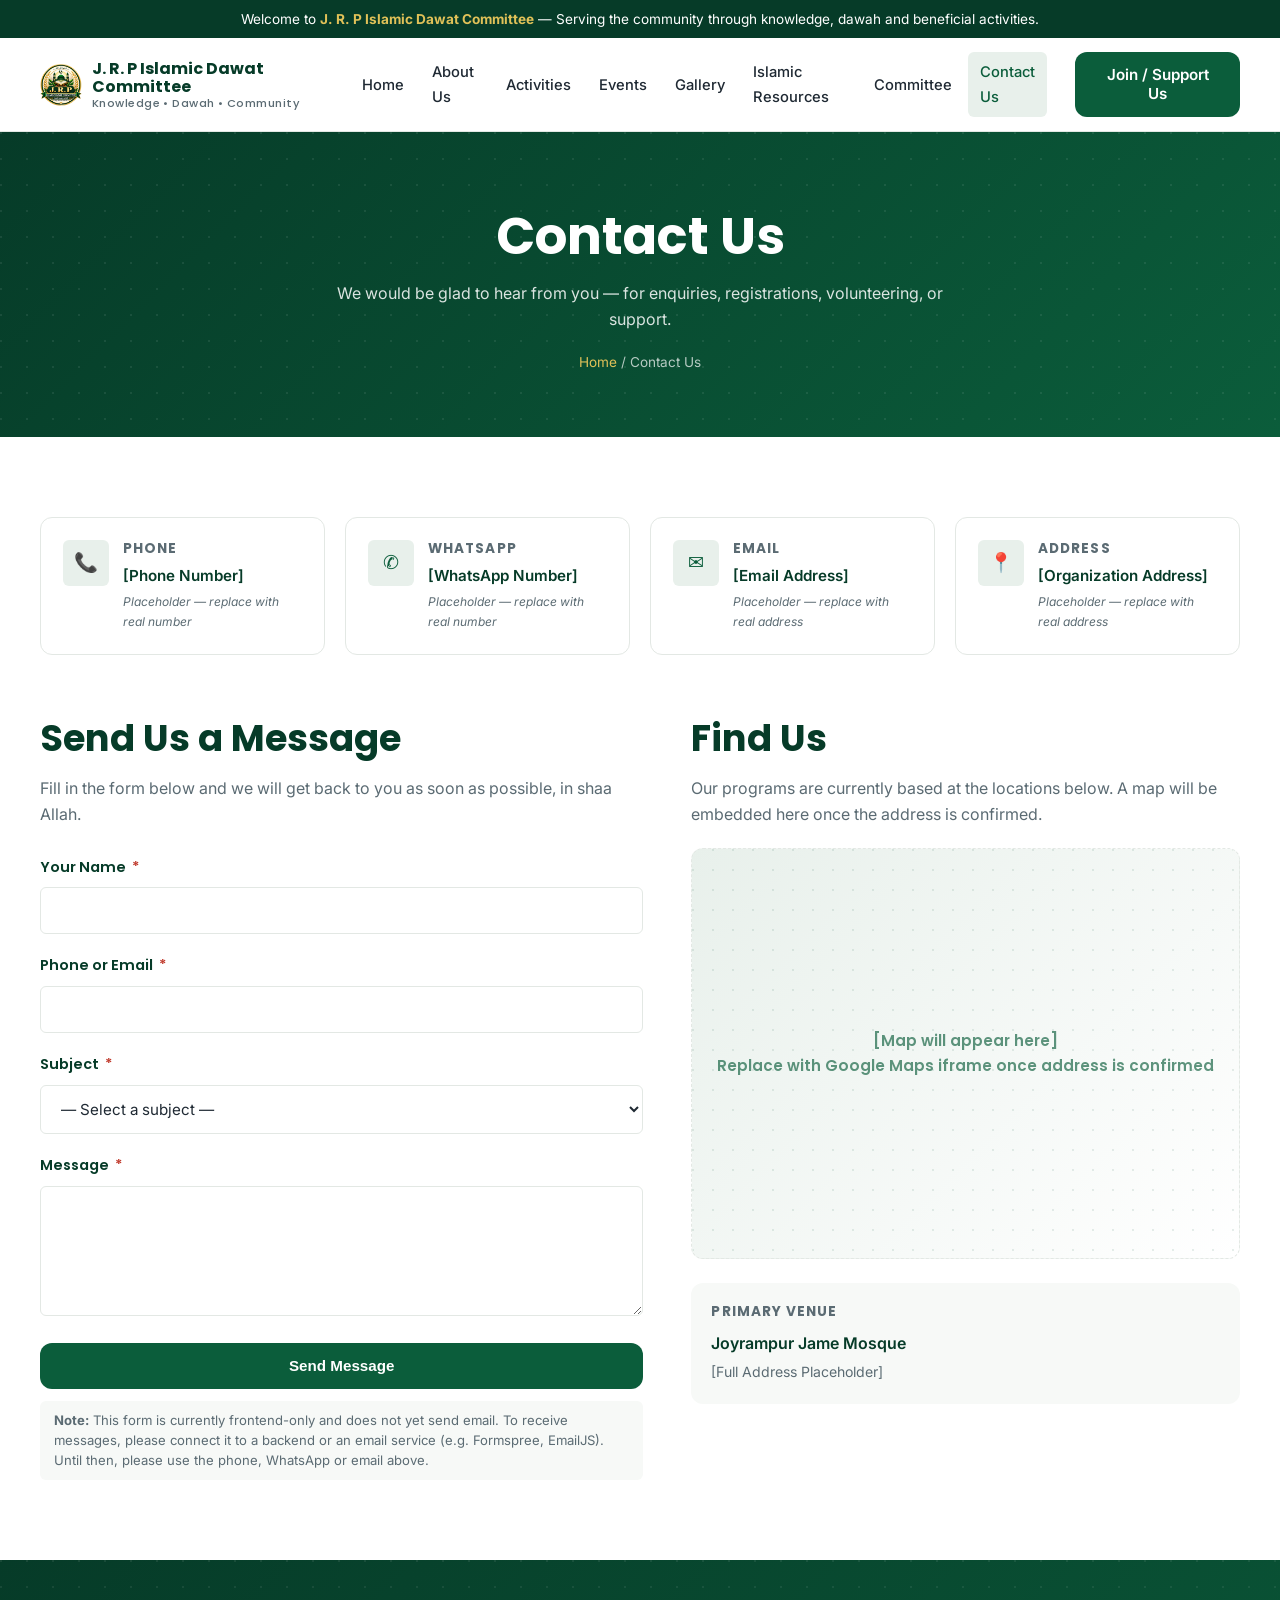
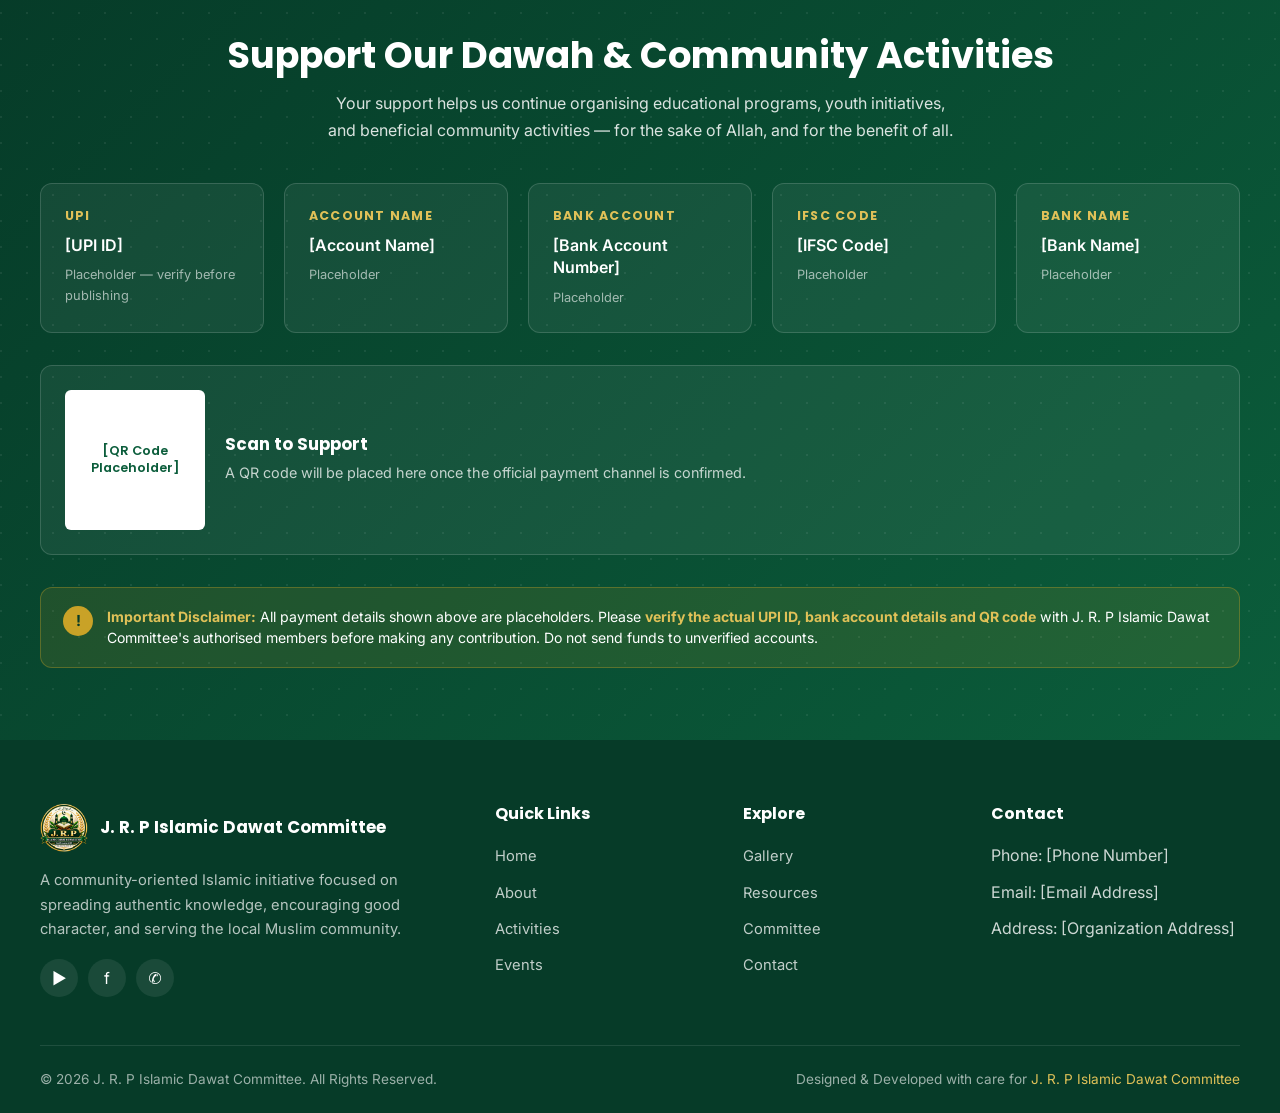
==== contact.html @ 0f2a5c8e "Initial website commit" ====
<!DOCTYPE html>
<html lang="en">
<head>
<meta charset="UTF-8" />
<meta name="viewport" content="width=device-width, initial-scale=1.0" />
<title>Contact Us | J. R. P Islamic Dawat Committee</title>
<meta name="description" content="Get in touch with J. R. P Islamic Dawat Committee — reach out for enquiries, event registration, volunteering, or to support our dawah and community activities." />
<meta name="keywords" content="contact J. R. P Islamic Dawat Committee, dawah enquiry, volunteer, support, donate" />
<meta property="og:title" content="Contact Us — J. R. P Islamic Dawat Committee" />
<meta property="og:description" content="Reach out, volunteer, or support our activities." />
<meta property="og:type" content="website" />
<link rel="icon" href="images/favicon.ico" />
<link rel="preconnect" href="https://fonts.googleapis.com" />
<link rel="preconnect" href="https://fonts.gstatic.com" crossorigin />
<link href="https://fonts.googleapis.com/css2?family=Inter:wght@400;500;600;700&family=Poppins:wght@500;600;700&family=Noto+Sans+Bengali:wght@400;500;600;700&display=swap" rel="stylesheet" />
<link rel="stylesheet" href="css/style.css" />
<link rel="stylesheet" href="css/responsive.css" />
<style>
  /* ---------- Contact Info Cards ---------- */
  .contact-info-grid {
    display: grid;
    grid-template-columns: repeat(auto-fit, minmax(220px, 1fr));
    gap: 20px;
    margin-bottom: 60px;
  }
  .contact-info {
    display: flex;
    gap: 14px;
    padding: 22px;
    background: var(--white);
    border: 1px solid var(--border);
    border-radius: var(--radius);
    transition: all var(--transition);
  }
  .contact-info:hover { border-color: var(--gold); box-shadow: var(--shadow); }
  .contact-info__icon {
    width: 46px; height: 46px; flex-shrink: 0;
    background: var(--light-green);
    color: var(--primary-green);
    border-radius: var(--radius-sm);
    display: flex; align-items: center; justify-content: center;
    font-size: 1.2rem;
  }
  .contact-info h4 {
    font-size: 0.85rem;
    text-transform: uppercase;
    letter-spacing: 0.08em;
    color: var(--text-muted);
    margin-bottom: 6px;
    font-family: 'Poppins', sans-serif;
  }
  .contact-info p {
    font-size: 0.95rem;
    color: var(--dark-green);
    font-weight: 600;
    word-break: break-word;
  }
  .contact-info small {
    font-size: 0.75rem;
    color: var(--text-muted);
    font-weight: 400;
    display: block;
    margin-top: 4px;
    font-style: italic;
  }

  /* ---------- Two Column Layout ---------- */
  .contact-layout {
    display: grid;
    grid-template-columns: 1.1fr 1fr;
    gap: 48px;
    align-items: flex-start;
  }
  @media (max-width: 880px) {
    .contact-layout { grid-template-columns: 1fr; gap: 32px; }
  }

  /* ---------- Form ---------- */
  .form-group { margin-bottom: 20px; }
  .form-group label {
    display: block;
    font-family: 'Poppins', sans-serif;
    font-weight: 600;
    font-size: 0.9rem;
    color: var(--dark-green);
    margin-bottom: 8px;
  }
  .form-group label .required { color: #c0392b; margin-left: 3px; }
  .form-group input,
  .form-group textarea,
  .form-group select {
    width: 100%;
    padding: 13px 16px;
    font-family: inherit;
    font-size: 0.95rem;
    color: var(--text-dark);
    background: var(--white);
    border: 1.5px solid var(--border);
    border-radius: var(--radius-sm);
    transition: all var(--transition);
    outline: none;
  }
  .form-group input:focus,
  .form-group textarea:focus,
  .form-group select:focus {
    border-color: var(--primary-green);
    box-shadow: 0 0 0 4px rgba(11, 93, 59, 0.08);
  }
  .form-group textarea { resize: vertical; min-height: 130px; }
  .form-group.has-error input,
  .form-group.has-error textarea,
  .form-group.has-error select { border-color: #c0392b; }
  .form-error {
    display: none;
    font-size: 0.82rem;
    color: #c0392b;
    margin-top: 6px;
  }
  .form-group.has-error .form-error { display: block; }

  .form-status {
    display: none;
    padding: 14px 18px;
    border-radius: var(--radius-sm);
    font-size: 0.92rem;
    margin-bottom: 20px;
    line-height: 1.5;
  }
  .form-status.is-success {
    display: block;
    background: rgba(11, 93, 59, 0.08);
    border: 1px solid rgba(11, 93, 59, 0.25);
    color: var(--primary-green);
  }
  .form-status.is-error {
    display: block;
    background: rgba(192, 57, 43, 0.08);
    border: 1px solid rgba(192, 57, 43, 0.25);
    color: #c0392b;
  }
  .form-note {
    font-size: 0.82rem;
    color: var(--text-muted);
    margin-top: 12px;
    padding: 10px 14px;
    background: var(--light-bg);
    border-radius: var(--radius-sm);
    line-height: 1.5;
  }

  /* ---------- Map Placeholder ---------- */
  .map-placeholder {
    aspect-ratio: 4/3;
    background: linear-gradient(135deg, var(--light-green), #fff);
    border: 1px dashed var(--border);
    border-radius: var(--radius);
    display: flex;
    align-items: center;
    justify-content: center;
    text-align: center;
    color: var(--primary-green);
    font-family: 'Poppins', sans-serif;
    font-weight: 600;
    padding: 24px;
    position: relative;
  }
  .map-placeholder::before {
    content: "";
    position: absolute; inset: 0;
    background-image: radial-gradient(circle at 1px 1px, rgba(11,93,59,0.1) 1px, transparent 0);
    background-size: 20px 20px;
    border-radius: var(--radius);
    pointer-events: none;
  }
  .map-placeholder span { position: relative; opacity: 0.65; font-size: 0.95rem; }

  /* ---------- Support / Donate Section ---------- */
  .support-section {
    background: linear-gradient(135deg, var(--dark-green), var(--primary-green));
    color: var(--white);
    padding: 72px 0;
    position: relative;
    overflow: hidden;
  }
  .support-section::before {
    content: "";
    position: absolute; inset: 0;
    background-image: radial-gradient(circle at 1px 1px, rgba(255,255,255,0.07) 1px, transparent 0);
    background-size: 26px 26px;
  }
  .support-section > .container { position: relative; }
  .support-section h2 { color: var(--white); }
  .support-section > .container > p { color: rgba(255,255,255,0.85); max-width: 640px; margin: 12px auto 40px; text-align: center; }

  .donate-grid {
    display: grid;
    grid-template-columns: repeat(auto-fit, minmax(220px, 1fr));
    gap: 20px;
    margin-bottom: 32px;
  }
  .donate-card {
    background: rgba(255, 255, 255, 0.06);
    border: 1px solid rgba(255, 255, 255, 0.15);
    border-radius: var(--radius);
    padding: 24px;
    transition: all var(--transition);
  }
  .donate-card:hover { background: rgba(255, 255, 255, 0.1); border-color: var(--gold); }
  .donate-card h4 {
    color: var(--gold-light);
    font-size: 0.78rem;
    text-transform: uppercase;
    letter-spacing: 0.1em;
    margin-bottom: 10px;
    font-family: 'Poppins', sans-serif;
  }
  .donate-card p {
    color: var(--white);
    font-size: 1rem;
    font-weight: 600;
    margin: 0;
    word-break: break-word;
    line-height: 1.4;
  }
  .donate-card small {
    display: block;
    margin-top: 8px;
    color: rgba(255,255,255,0.6);
    font-size: 0.8rem;
    font-weight: 400;
  }

  .donate-qr {
    background: rgba(255,255,255,0.06);
    border: 1px solid rgba(255,255,255,0.15);
    border-radius: var(--radius);
    padding: 24px;
    display: flex;
    align-items: center;
    gap: 20px;
    flex-wrap: wrap;
  }
  .donate-qr__img {
    width: 140px; height: 140px;
    background: var(--white);
    border-radius: var(--radius-sm);
    display: flex;
    align-items: center;
    justify-content: center;
    color: var(--primary-green);
    font-family: 'Poppins', sans-serif;
    font-weight: 600;
    font-size: 0.8rem;
    flex-shrink: 0;
    padding: 8px;
    text-align: center;
    line-height: 1.3;
  }
  .donate-qr__text { flex: 1; min-width: 200px; }
  .donate-qr__text h4 { color: var(--white); font-size: 1.05rem; margin-bottom: 6px; }
  .donate-qr__text p { color: rgba(255,255,255,0.75); font-size: 0.9rem; margin: 0; }

  .donate-disclaimer {
    margin-top: 32px;
    padding: 18px 22px;
    background: rgba(201, 162, 39, 0.12);
    border: 1px solid rgba(201, 162, 39, 0.35);
    border-radius: var(--radius);
    display: flex;
    gap: 14px;
    align-items: flex-start;
  }
  .donate-disclaimer__icon {
    flex-shrink: 0;
    width: 30px; height: 30px;
    background: var(--gold);
    color: var(--dark-green);
    border-radius: 50%;
    display: flex; align-items: center; justify-content: center;
    font-weight: 700;
    font-size: 0.95rem;
  }
  .donate-disclaimer p {
    color: var(--white);
    font-size: 0.88rem;
    margin: 0;
    line-height: 1.55;
  }
  .donate-disclaimer strong { color: var(--gold-light); }
</style>
</head>
<body>

<!-- Announcement Bar -->
<div class="announcement" role="region" aria-label="Announcement">
  Welcome to <strong>J. R. P Islamic Dawat Committee</strong> — Serving the community through knowledge, dawah and beneficial activities.
</div>

<!-- Navbar -->
<header class="navbar">
  <div class="container navbar__inner">
    <a href="index.html" class="navbar__brand" aria-label="Home">
      <img src="images/logo.png" alt="J. R. P Islamic Dawat Committee logo" />
      <span>
        J. R. P Islamic Dawat Committee
        <small>Knowledge • Dawah • Community</small>
      </span>
    </a>
    <nav class="navbar__nav" id="primaryNav" aria-label="Primary">
      <a href="index.html">Home</a>
      <a href="about.html">About Us</a>
      <a href="activities.html">Activities</a>
      <a href="events.html">Events</a>
      <a href="gallery.html">Gallery</a>
      <a href="resources.html">Islamic Resources</a>
      <a href="committee.html">Committee</a>
      <a href="contact.html">Contact Us</a>
    </nav>
    <a href="contact.html" class="btn btn--primary navbar__cta">Join / Support Us</a>
    <button class="navbar__toggle" aria-label="Toggle navigation" aria-controls="primaryNav" aria-expanded="false">
      <span></span><span></span><span></span>
    </button>
  </div>
</header>

<main>

  <!-- Page Header -->
  <section class="page-header">
    <div class="container">
      <h1>Contact Us</h1>
      <p>We would be glad to hear from you — for enquiries, registrations, volunteering, or support.</p>
      <div class="breadcrumb"><a href="index.html">Home</a> / Contact Us</div>
    </div>
  </section>

  <!-- Contact Info + Form -->
  <section class="section">
    <div class="container">

      <!-- Info Cards -->
      <div class="contact-info-grid reveal">
        <div class="contact-info">
          <div class="contact-info__icon" aria-hidden="true">📞</div>
          <div>
            <h4>Phone</h4>
            <p>[Phone Number]</p>
            <small>Placeholder — replace with real number</small>
          </div>
        </div>
        <div class="contact-info">
          <div class="contact-info__icon" aria-hidden="true">✆</div>
          <div>
            <h4>WhatsApp</h4>
            <p>[WhatsApp Number]</p>
            <small>Placeholder — replace with real number</small>
          </div>
        </div>
        <div class="contact-info">
          <div class="contact-info__icon" aria-hidden="true">✉</div>
          <div>
            <h4>Email</h4>
            <p>[Email Address]</p>
            <small>Placeholder — replace with real address</small>
          </div>
        </div>
        <div class="contact-info">
          <div class="contact-info__icon" aria-hidden="true">📍</div>
          <div>
            <h4>Address</h4>
            <p>[Organization Address]</p>
            <small>Placeholder — replace with real address</small>
          </div>
        </div>
      </div>

      <!-- Layout: Form + Map -->
      <div class="contact-layout">

        <!-- Contact Form -->
        <div class="reveal">
          <h2 style="margin-bottom:14px;">Send Us a Message</h2>
          <p style="margin-bottom:28px;">Fill in the form below and we will get back to you as soon as possible, in shaa Allah.</p>

          <!-- Form Status Area -->
          <div class="form-status" id="formStatus" role="status" aria-live="polite"></div>

          <form id="contactForm" novalidate>
            <div class="form-group">
              <label for="name">Your Name <span class="required">*</span></label>
              <input type="text" id="name" name="name" autocomplete="name" required />
              <span class="form-error" id="err-name">Please enter your name (at least 2 characters).</span>
            </div>

            <div class="form-group">
              <label for="contactDetail">Phone or Email <span class="required">*</span></label>
              <input type="text" id="contactDetail" name="contactDetail" autocomplete="email" required />
              <span class="form-error" id="err-contactDetail">Please enter a valid phone number or email address.</span>
            </div>

            <div class="form-group">
              <label for="subject">Subject <span class="required">*</span></label>
              <select id="subject" name="subject" required>
                <option value="">— Select a subject —</option>
                <option value="general">General Enquiry</option>
                <option value="event">Event Registration</option>
                <option value="volunteer">Volunteer with Us</option>
                <option value="support">Support / Donate</option>
                <option value="feedback">Feedback or Suggestion</option>
                <option value="other">Other</option>
              </select>
              <span class="form-error" id="err-subject">Please choose a subject.</span>
            </div>

            <div class="form-group">
              <label for="message">Message <span class="required">*</span></label>
              <textarea id="message" name="message" required></textarea>
              <span class="form-error" id="err-message">Please enter a message (at least 10 characters).</span>
            </div>

            <button type="submit" class="btn btn--primary" style="width:100%;justify-content:center;">
              Send Message
            </button>

            <p class="form-note" role="note">
              <strong>Note:</strong> This form is currently frontend-only and does not yet send email.
              To receive messages, please connect it to a backend or an email service (e.g. Formspree, EmailJS).
              Until then, please use the phone, WhatsApp or email above.
            </p>
          </form>
        </div>

        <!-- Map / Location -->
        <div class="reveal">
          <h2 style="margin-bottom:14px;">Find Us</h2>
          <p style="margin-bottom:20px;">Our programs are currently based at the locations below. A map will be embedded here once the address is confirmed.</p>
          <div class="map-placeholder" role="img" aria-label="Map placeholder">
            <span>[Map will appear here]<br />Replace with Google Maps iframe once address is confirmed</span>
          </div>

          <div style="margin-top:24px;padding:20px;background:var(--light-bg);border-radius:var(--radius);">
            <h4 style="font-size:0.85rem;text-transform:uppercase;letter-spacing:.08em;color:var(--text-muted);margin-bottom:10px;font-family:'Poppins',sans-serif;">Primary Venue</h4>
            <p style="color:var(--dark-green);font-weight:600;margin-bottom:4px;">Joyrampur Jame Mosque</p>
            <p style="font-size:.88rem;">[Full Address Placeholder]</p>
          </div>
        </div>

      </div>
    </div>
  </section>

  <!-- Support / Donate Section -->
  <section class="support-section" id="support">
    <div class="container">
      <h2 class="text-center">Support Our Dawah &amp; Community Activities</h2>
      <p class="text-center">Your support helps us continue organising educational programs, youth initiatives, and beneficial community activities — for the sake of Allah, and for the benefit of all.</p>

      <div class="donate-grid">
        <div class="donate-card">
          <h4>UPI</h4>
          <p>[UPI ID]</p>
          <small>Placeholder — verify before publishing</small>
        </div>
        <div class="donate-card">
          <h4>Account Name</h4>
          <p>[Account Name]</p>
          <small>Placeholder</small>
        </div>
        <div class="donate-card">
          <h4>Bank Account</h4>
          <p>[Bank Account Number]</p>
          <small>Placeholder</small>
        </div>
        <div class="donate-card">
          <h4>IFSC Code</h4>
          <p>[IFSC Code]</p>
          <small>Placeholder</small>
        </div>
        <div class="donate-card">
          <h4>Bank Name</h4>
          <p>[Bank Name]</p>
          <small>Placeholder</small>
        </div>
      </div>

      <div class="donate-qr">
        <div class="donate-qr__img" role="img" aria-label="QR code placeholder">
          [QR Code<br />Placeholder]
        </div>
        <div class="donate-qr__text">
          <h4>Scan to Support</h4>
          <p>A QR code will be placed here once the official payment channel is confirmed.</p>
        </div>
      </div>

      <div class="donate-disclaimer" role="note">
        <div class="donate-disclaimer__icon" aria-hidden="true">!</div>
        <p>
          <strong>Important Disclaimer:</strong> All payment details shown above are placeholders.
          Please <strong>verify the actual UPI ID, bank account details and QR code</strong> with
          J. R. P Islamic Dawat Committee's authorised members before making any contribution.
          Do not send funds to unverified accounts.
        </p>
      </div>
    </div>
  </section>

</main>

<!-- Footer -->
<footer class="footer">
  <div class="container">
    <div class="footer__grid">
      <div>
        <div class="footer__brand">
          <img src="images/logo.png" alt="J. R. P Islamic Dawat Committee logo" />
          <strong>J. R. P Islamic Dawat Committee</strong>
        </div>
        <p>A community-oriented Islamic initiative focused on spreading authentic knowledge, encouraging good character, and serving the local Muslim community.</p>
        <div class="footer__social">
          <a href="[YouTube URL]" aria-label="YouTube" target="_blank" rel="noopener">▶</a>
          <a href="[Facebook URL]" aria-label="Facebook" target="_blank" rel="noopener">f</a>
          <a href="[WhatsApp URL]" aria-label="WhatsApp" target="_blank" rel="noopener">✆</a>
        </div>
      </div>
      <div>
        <h4>Quick Links</h4>
        <ul>
          <li><a href="index.html">Home</a></li>
          <li><a href="about.html">About</a></li>
          <li><a href="activities.html">Activities</a></li>
          <li><a href="events.html">Events</a></li>
        </ul>
      </div>
      <div>
        <h4>Explore</h4>
        <ul>
          <li><a href="gallery.html">Gallery</a></li>
          <li><a href="resources.html">Resources</a></li>
          <li><a href="committee.html">Committee</a></li>
          <li><a href="contact.html">Contact</a></li>
        </ul>
      </div>
      <div>
        <h4>Contact</h4>
        <ul>
          <li>Phone: [Phone Number]</li>
          <li>Email: [Email Address]</li>
          <li>Address: [Organization Address]</li>
        </ul>
      </div>
    </div>
    <div class="footer__bottom">
      <span>© <span data-year>2026</span> J. R. P Islamic Dawat Committee. All Rights Reserved.</span>
      <span>Designed &amp; Developed with care for <em>J. R. P Islamic Dawat Committee</em></span>
    </div>
  </div>
</footer>

<script src="js/data.js"></script>
<script src="js/main.js"></script>
<script>
/* =========================================================
   Contact Form — client-side validation & feedback
   NOTE: This form does NOT send email. It validates, shows
   a success message, and resets. Connect to a backend or
   service (Formspree / EmailJS / own API) to enable sending.
   ========================================================= */
(function () {
    'use strict';

    const form = document.getElementById('contactForm');
    const statusBox = document.getElementById('formStatus');
    if (!form) return;

    /* ---------- Field validators ---------- */
    const validators = {
        name: (v) => v.trim().length >= 2,
        contactDetail: (v) => {
            const s = v.trim();
            const isEmail = /^[^\s@]+@[^\s@]+\.[^\s@]+$/.test(s);
            const isPhone = /^[+]?[\d\s().-]{7,20}$/.test(s);
            return isEmail || isPhone;
        },
        subject: (v) => v.trim() !== '',
        message: (v) => v.trim().length >= 10
    };

    /* ---------- Show/hide field error ---------- */
    function setFieldError(fieldName, hasError) {
        const group = form.querySelector(`#${fieldName}`).closest('.form-group');
        group.classList.toggle('has-error', hasError);
    }

    /* ---------- Validate single field ---------- */
    function validateField(name) {
        const el = form.querySelector(`#${name}`);
        if (!el || !validators[name]) return true;
        const ok = validators[name](el.value);
        setFieldError(name, !ok);
        return ok;
    }

    /* ---------- Validate all fields ---------- */
    function validateAll() {
        return Object.keys(validators).map(validateField).every(Boolean);
    }

    /* ---------- Show status ---------- */
    function showStatus(type, message) {
        statusBox.className = 'form-status is-' + type;
        statusBox.textContent = message;
        statusBox.scrollIntoView({ behavior: 'smooth', block: 'center' });
    }
    function hideStatus() {
        statusBox.className = 'form-status';
        statusBox.textContent = '';
    }

    /* ---------- Live validation on blur ---------- */
    Object.keys(validators).forEach(name => {
        const el = form.querySelector(`#${name}`);
        if (!el) return;
        el.addEventListener('blur', () => validateField(name));
        el.addEventListener('input', () => {
            // Once a field is marked invalid, clear error as soon as it becomes valid
            if (el.closest('.form-group').classList.contains('has-error')) {
                validateField(name);
            }
        });
    });

    /* ---------- Submit ---------- */
    form.addEventListener('submit', (e) => {
        e.preventDefault();
        hideStatus();

        if (!validateAll()) {
            showStatus('error', 'Please correct the highlighted fields and try again.');
            // Focus first invalid field for accessibility
            const firstInvalid = form.querySelector('.form-group.has-error input, .form-group.has-error select, .form-group.has-error textarea');
            if (firstInvalid) firstInvalid.focus();
            return;
        }

        // Gather data (no transmission yet)
        const data = {
            name: form.querySelector('#name').value.trim(),
            contact: form.querySelector('#contactDetail').value.trim(),
            subject: form.querySelector('#subject').value,
            message: form.querySelector('#message').value.trim(),
            submittedAt: new Date().toISOString()
        };

        // TODO: Replace this block with an actual fetch() call to a backend
        // or a service like Formspree / EmailJS when configured.
        console.log('[JRP Contact] Form validated successfully — not transmitted:', data);

        showStatus(
            'success',
            'JazakAllahu Khairan, ' + data.name + '! Your message has been recorded locally. ' +
            'This form is not yet connected to an email service, so please also reach us ' +
            'directly at the phone or WhatsApp numbers listed above to ensure your message is received.'
        );

        form.reset();
    });
})();
</script>
</body>
</html>
---- css/style.css ----
/* =========================================================
   J. R. P Islamic Dawat Committee — Global Styles
   ========================================================= */

:root {
    --primary-green: #0b5d3b;
    --dark-green: #063b28;
    --light-green: #e8f0eb;
    --gold: #c9a227;
    --gold-light: #e0c158;
    --white: #ffffff;
    --light-bg: #f7f9f7;
    --text-dark: #1f2933;
    --text-muted: #5b6b73;
    --border: #e3e8e4;

    --radius-sm: 6px;
    --radius: 12px;
    --radius-lg: 20px;

    --shadow-sm: 0 1px 3px rgba(6, 59, 40, 0.08);
    --shadow: 0 4px 16px rgba(6, 59, 40, 0.08);
    --shadow-lg: 0 12px 32px rgba(6, 59, 40, 0.12);

    --container: 1200px;
    --transition: 0.25s ease;
}

* { box-sizing: border-box; margin: 0; padding: 0; }

html { scroll-behavior: smooth; }

body {
    font-family: 'Inter', 'Noto Sans Bengali', system-ui, sans-serif;
    font-size: 16px;
    line-height: 1.65;
    color: var(--text-dark);
    background: var(--white);
    -webkit-font-smoothing: antialiased;
}

h1, h2, h3, h4 {
    font-family: 'Poppins', 'Noto Sans Bengali', sans-serif;
    color: var(--dark-green);
    line-height: 1.25;
    font-weight: 700;
}
h1 { font-size: clamp(1.9rem, 4vw + 1rem, 3.2rem); }
h2 { font-size: clamp(1.5rem, 2.5vw + 1rem, 2.3rem); }
h3 { font-size: clamp(1.15rem, 1.2vw + 1rem, 1.4rem); }

p { color: var(--text-muted); }

a { color: var(--primary-green); text-decoration: none; transition: color var(--transition); }
a:hover { color: var(--gold); }

img { max-width: 100%; display: block; }

/* Utility */
.container { width: min(100% - 2rem, var(--container)); margin-inline: auto; }
.section { padding: 80px 0; }
.section--alt { background: var(--light-bg); }
.text-center { text-align: center; }

.section-header { max-width: 720px; margin: 0 auto 48px; text-align: center; }
.section-header .eyebrow {
    display: inline-block;
    color: var(--gold);
    font-size: 0.85rem;
    font-weight: 600;
    letter-spacing: 0.12em;
    text-transform: uppercase;
    margin-bottom: 12px;
}

/* Buttons */
.btn {
    display: inline-flex;
    align-items: center;
    gap: 8px;
    padding: 12px 24px;
    border-radius: var(--radius);
    font-weight: 600;
    font-size: 0.95rem;
    border: 2px solid transparent;
    cursor: pointer;
    transition: all var(--transition);
    text-align: center;
    line-height: 1.2;
}
.btn--primary { background: var(--primary-green); color: var(--white); }
.btn--primary:hover { background: var(--dark-green); color: var(--white); transform: translateY(-2px); box-shadow: var(--shadow); }
.btn--gold { background: var(--gold); color: var(--dark-green); }
.btn--gold:hover { background: var(--gold-light); color: var(--dark-green); transform: translateY(-2px); }
.btn--outline { background: transparent; border-color: var(--primary-green); color: var(--primary-green); }
.btn--outline:hover { background: var(--primary-green); color: var(--white); }
.btn--ghost-light { background: transparent; border-color: rgba(255,255,255,0.6); color: var(--white); }
.btn--ghost-light:hover { background: var(--white); color: var(--primary-green); }

/* Focus visibility */
:focus-visible { outline: 3px solid var(--gold); outline-offset: 2px; border-radius: 4px; }

/* ---------- Announcement Bar ---------- */
.announcement {
    background: var(--dark-green);
    color: var(--white);
    font-size: 0.85rem;
    padding: 8px 16px;
    text-align: center;
}
.announcement strong { color: var(--gold-light); }

/* ---------- Navbar ---------- */
.navbar {
    position: sticky;
    top: 0;
    z-index: 1000;
    background: rgba(255, 255, 255, 0.96);
    backdrop-filter: blur(8px);
    border-bottom: 1px solid var(--border);
    transition: box-shadow var(--transition);
}
.navbar.is-scrolled { box-shadow: var(--shadow); }
.navbar__inner {
    display: flex;
    align-items: center;
    justify-content: space-between;
    gap: 16px;
    padding: 14px 0;
}
.navbar__brand {
    display: flex;
    align-items: center;
    gap: 10px;
    font-family: 'Poppins', sans-serif;
    font-weight: 700;
    color: var(--dark-green);
    font-size: 1rem;
    line-height: 1.15;
}
.navbar__brand img { width: 42px; height: 42px; object-fit: contain; }
.navbar__brand span { display: flex; flex-direction: column; }
.navbar__brand small { font-weight: 500; font-size: 0.7rem; color: var(--text-muted); letter-spacing: 0.04em; }

.navbar__nav { display: flex; align-items: center; gap: 4px; }
.navbar__nav a {
    color: var(--text-dark);
    font-weight: 500;
    font-size: 0.92rem;
    padding: 8px 12px;
    border-radius: var(--radius-sm);
    transition: all var(--transition);
}
.navbar__nav a:hover, .navbar__nav a.active { color: var(--primary-green); background: var(--light-green); }

.navbar__cta { margin-left: 12px; }

.navbar__toggle {
    display: none;
    background: none;
    border: none;
    width: 44px; height: 44px;
    cursor: pointer;
    border-radius: var(--radius-sm);
    flex-direction: column;
    justify-content: center;
    align-items: center;
    gap: 5px;
}
.navbar__toggle span {
    display: block;
    width: 22px; height: 2px;
    background: var(--dark-green);
    border-radius: 2px;
    transition: all var(--transition);
}

/* ---------- Hero ---------- */
.hero {
    position: relative;
    background: linear-gradient(135deg, var(--dark-green) 0%, var(--primary-green) 100%);
    color: var(--white);
    overflow: hidden;
    padding: 96px 0;
}
.hero::before {
    content: "";
    position: absolute;
    inset: 0;
    background-image:
      radial-gradient(circle at 1px 1px, rgba(255,255,255,0.09) 1px, transparent 0);
    background-size: 28px 28px;
    opacity: 0.6;
    pointer-events: none;
}
.hero::after {
    content: "";
    position: absolute;
    right: -120px; top: -120px;
    width: 420px; height: 420px;
    border: 2px solid rgba(201, 162, 39, 0.25);
    border-radius: 50%;
    pointer-events: none;
}
.hero__inner { position: relative; max-width: 820px; }
.hero__eyebrow {
    display: inline-flex;
    align-items: center;
    gap: 8px;
    background: rgba(255,255,255,0.1);
    border: 1px solid rgba(201, 162, 39, 0.4);
    color: var(--gold-light);
    padding: 6px 14px;
    border-radius: 999px;
    font-size: 0.8rem;
    font-weight: 600;
    letter-spacing: 0.08em;
    text-transform: uppercase;
    margin-bottom: 20px;
}
.hero h1 { color: var(--white); margin-bottom: 20px; }
.hero h1 .accent { color: var(--gold); }
.hero p {
    color: rgba(255,255,255,0.85);
    font-size: 1.1rem;
    max-width: 620px;
    margin-bottom: 32px;
}
.hero__actions { display: flex; flex-wrap: wrap; gap: 12px; }

/* ---------- Cards Grid ---------- */
.grid { display: grid; gap: 24px; }
.grid--2 { grid-template-columns: repeat(2, 1fr); }
.grid--3 { grid-template-columns: repeat(3, 1fr); }
.grid--4 { grid-template-columns: repeat(4, 1fr); }

.card {
    background: var(--white);
    border: 1px solid var(--border);
    border-radius: var(--radius);
    padding: 28px;
    transition: all var(--transition);
}
.card:hover { border-color: var(--gold); box-shadow: var(--shadow); transform: translateY(-4px); }
.card__icon {
    width: 52px; height: 52px;
    display: flex;
    align-items: center;
    justify-content: center;
    background: var(--light-green);
    color: var(--primary-green);
    border-radius: var(--radius-sm);
    margin-bottom: 16px;
}
.card h3 { margin-bottom: 10px; }
.card p { font-size: 0.95rem; }
.card__link {
    display: inline-flex;
    align-items: center;
    gap: 6px;
    margin-top: 16px;
    font-weight: 600;
    font-size: 0.9rem;
    color: var(--primary-green);
}

/* ---------- Event Card ---------- */
.event-card {
    background: var(--white);
    border: 1px solid var(--border);
    border-radius: var(--radius);
    overflow: hidden;
    transition: all var(--transition);
    display: flex;
    flex-direction: column;
}
.event-card:hover { box-shadow: var(--shadow-lg); transform: translateY(-4px); border-color: var(--gold); }
.event-card__img {
    aspect-ratio: 16 / 9;
    background: linear-gradient(135deg, var(--primary-green), var(--dark-green));
    position: relative;
    overflow: hidden;
}
.event-card__img img { width: 100%; height: 100%; object-fit: cover; }
.event-card__date {
    position: absolute;
    top: 14px; left: 14px;
    background: var(--white);
    color: var(--dark-green);
    text-align: center;
    padding: 8px 12px;
    border-radius: var(--radius-sm);
    box-shadow: var(--shadow);
    line-height: 1;
}
.event-card__date strong { display: block; font-size: 1.25rem; font-family: 'Poppins', sans-serif; }
.event-card__date span { font-size: 0.72rem; text-transform: uppercase; color: var(--text-muted); letter-spacing: 0.08em; }
.event-card__body { padding: 22px; flex: 1; display: flex; flex-direction: column; }
.event-card__body h3 { font-size: 1.1rem; margin-bottom: 12px; }
.event-card__meta {
    display: flex;
    flex-direction: column;
    gap: 6px;
    font-size: 0.85rem;
    color: var(--text-muted);
    margin-bottom: 14px;
}
.event-card__meta span { display: flex; align-items: center; gap: 8px; }
.event-card__body p { font-size: 0.92rem; margin-bottom: 18px; flex: 1; }

/* ---------- Gallery Preview ---------- */
.gallery-preview {
    display: grid;
    grid-template-columns: repeat(4, 1fr);
    grid-auto-rows: 160px;
    gap: 12px;
}
.gallery-preview .gp-item { border-radius: var(--radius); overflow: hidden; position: relative; }
.gallery-preview .gp-item:nth-child(1) { grid-column: span 2; grid-row: span 2; }
.gallery-preview .gp-item img { width: 100%; height: 100%; object-fit: cover; transition: transform 0.4s ease; }
.gallery-preview .gp-item:hover img { transform: scale(1.06); }

/* ---------- CTA Banner ---------- */
.cta-banner {
    background: linear-gradient(135deg, var(--dark-green), var(--primary-green));
    color: var(--white);
    border-radius: var(--radius-lg);
    padding: 56px 40px;
    text-align: center;
    position: relative;
    overflow: hidden;
}
.cta-banner::before {
    content: "";
    position: absolute;
    inset: 0;
    background-image: radial-gradient(circle at 1px 1px, rgba(255,255,255,0.08) 1px, transparent 0);
    background-size: 24px 24px;
}
.cta-banner h2 { color: var(--white); position: relative; }
.cta-banner p { color: rgba(255,255,255,0.85); max-width: 620px; margin: 12px auto 28px; position: relative; }
.cta-banner .btn-group { position: relative; display: flex; justify-content: center; gap: 12px; flex-wrap: wrap; }

/* ---------- Footer ---------- */
.footer {
    background: var(--dark-green);
    color: rgba(255,255,255,0.8);
    padding: 64px 0 0;
}
.footer__grid {
    display: grid;
    grid-template-columns: 2fr 1fr 1fr 1.2fr;
    gap: 40px;
    padding-bottom: 48px;
    border-bottom: 1px solid rgba(255,255,255,0.1);
}
.footer h4 {
    color: var(--white);
    font-size: 1rem;
    margin-bottom: 18px;
    font-family: 'Poppins', sans-serif;
}
.footer__brand { display: flex; align-items: center; gap: 12px; margin-bottom: 16px; }
.footer__brand img { width: 48px; height: 48px; object-fit: contain; }
.footer__brand strong { color: var(--white); font-family: 'Poppins', sans-serif; font-size: 1.05rem; }
.footer p { color: rgba(255,255,255,0.7); font-size: 0.92rem; }
.footer ul { list-style: none; }
.footer ul li { margin-bottom: 10px; }
.footer ul a { color: rgba(255,255,255,0.75); font-size: 0.92rem; }
.footer ul a:hover { color: var(--gold); }
.footer__social { display: flex; gap: 10px; margin-top: 18px; }
.footer__social a {
    width: 38px; height: 38px;
    display: flex; align-items: center; justify-content: center;
    background: rgba(255,255,255,0.08);
    border-radius: 50%;
    color: var(--white);
    transition: all var(--transition);
}
.footer__social a:hover { background: var(--gold); color: var(--dark-green); transform: translateY(-2px); }
.footer__bottom {
    padding: 22px 0;
    display: flex;
    justify-content: space-between;
    align-items: center;
    flex-wrap: wrap;
    gap: 10px;
    font-size: 0.85rem;
    color: rgba(255,255,255,0.6);
}
.footer__bottom em { color: var(--gold-light); font-style: normal; }

/* ---------- Page Header ---------- */
.page-header {
    background: linear-gradient(135deg, var(--dark-green), var(--primary-green));
    color: var(--white);
    padding: 72px 0 64px;
    text-align: center;
    position: relative;
    overflow: hidden;
}
.page-header::before {
    content: "";
    position: absolute;
    inset: 0;
    background-image: radial-gradient(circle at 1px 1px, rgba(255,255,255,0.08) 1px, transparent 0);
    background-size: 26px 26px;
}
.page-header h1, .page-header p { color: var(--white); position: relative; }
.page-header p { color: rgba(255,255,255,0.85); max-width: 620px; margin: 12px auto 0; }
.page-header .breadcrumb { margin-top: 18px; font-size: 0.85rem; color: rgba(255,255,255,0.7); position: relative; }
.page-header .breadcrumb a { color: var(--gold-light); }

/* ---------- Animations ---------- */
.reveal { opacity: 0; transform: translateY(24px); transition: opacity 0.6s ease, transform 0.6s ease; }
.reveal.is-visible { opacity: 1; transform: translateY(0); }

@media (prefers-reduced-motion: reduce) {
    * { animation: none !important; transition: none !important; scroll-behavior: auto !important; }
    .reveal { opacity: 1; transform: none; }
}
---- css/responsive.css ----
/* =========================================================
   Responsive Styles
   ========================================================= */

@media (max-width: 1024px) {
    .grid--4 { grid-template-columns: repeat(2, 1fr); }
    .footer__grid { grid-template-columns: 1fr 1fr; }
    .gallery-preview { grid-auto-rows: 140px; }
}

@media (max-width: 880px) {
    .section { padding: 64px 0; }
    .grid--3 { grid-template-columns: repeat(2, 1fr); }

    /* Mobile nav */
    .navbar__nav {
        position: fixed;
        top: 0; right: -100%;
        height: 100vh;
        width: min(320px, 85vw);
        background: var(--white);
        flex-direction: column;
        align-items: stretch;
        padding: 88px 20px 24px;
        gap: 4px;
        box-shadow: -8px 0 32px rgba(0,0,0,0.12);
        transition: right 0.3s ease;
        overflow-y: auto;
        z-index: 1100;
    }
    .navbar__nav.is-open { right: 0; }
    .navbar__nav a { padding: 14px 12px; border-radius: var(--radius-sm); }
    .navbar__cta { display: none; }
    .navbar__toggle { display: flex; z-index: 1200; }
    .navbar__toggle.is-open span:nth-child(1) { transform: translateY(7px) rotate(45deg); }
    .navbar__toggle.is-open span:nth-child(2) { opacity: 0; }
    .navbar__toggle.is-open span:nth-child(3) { transform: translateY(-7px) rotate(-45deg); }

    .nav-overlay {
        position: fixed;
        inset: 0;
        background: rgba(6, 59, 40, 0.5);
        opacity: 0;
        visibility: hidden;
        transition: all 0.3s ease;
        z-index: 1050;
    }
    .nav-overlay.is-open { opacity: 1; visibility: visible; }

    .hero { padding: 72px 0; }
    .gallery-preview { grid-template-columns: repeat(2, 1fr); grid-auto-rows: 140px; }
    .gallery-preview .gp-item:nth-child(1) { grid-column: span 2; grid-row: span 1; }
}

@media (max-width: 600px) {
    .grid--2, .grid--3, .grid--4 { grid-template-columns: 1fr; }
    .section { padding: 56px 0; }
    .hero { padding: 56px 0; }
    .cta-banner { padding: 40px 22px; }
    .footer__grid { grid-template-columns: 1fr; gap: 32px; }
    .footer__bottom { flex-direction: column; text-align: center; }
    .btn { width: 100%; justify-content: center; }
    .hero__actions { flex-direction: column; }
    .hero__actions .btn { width: 100%; }
}
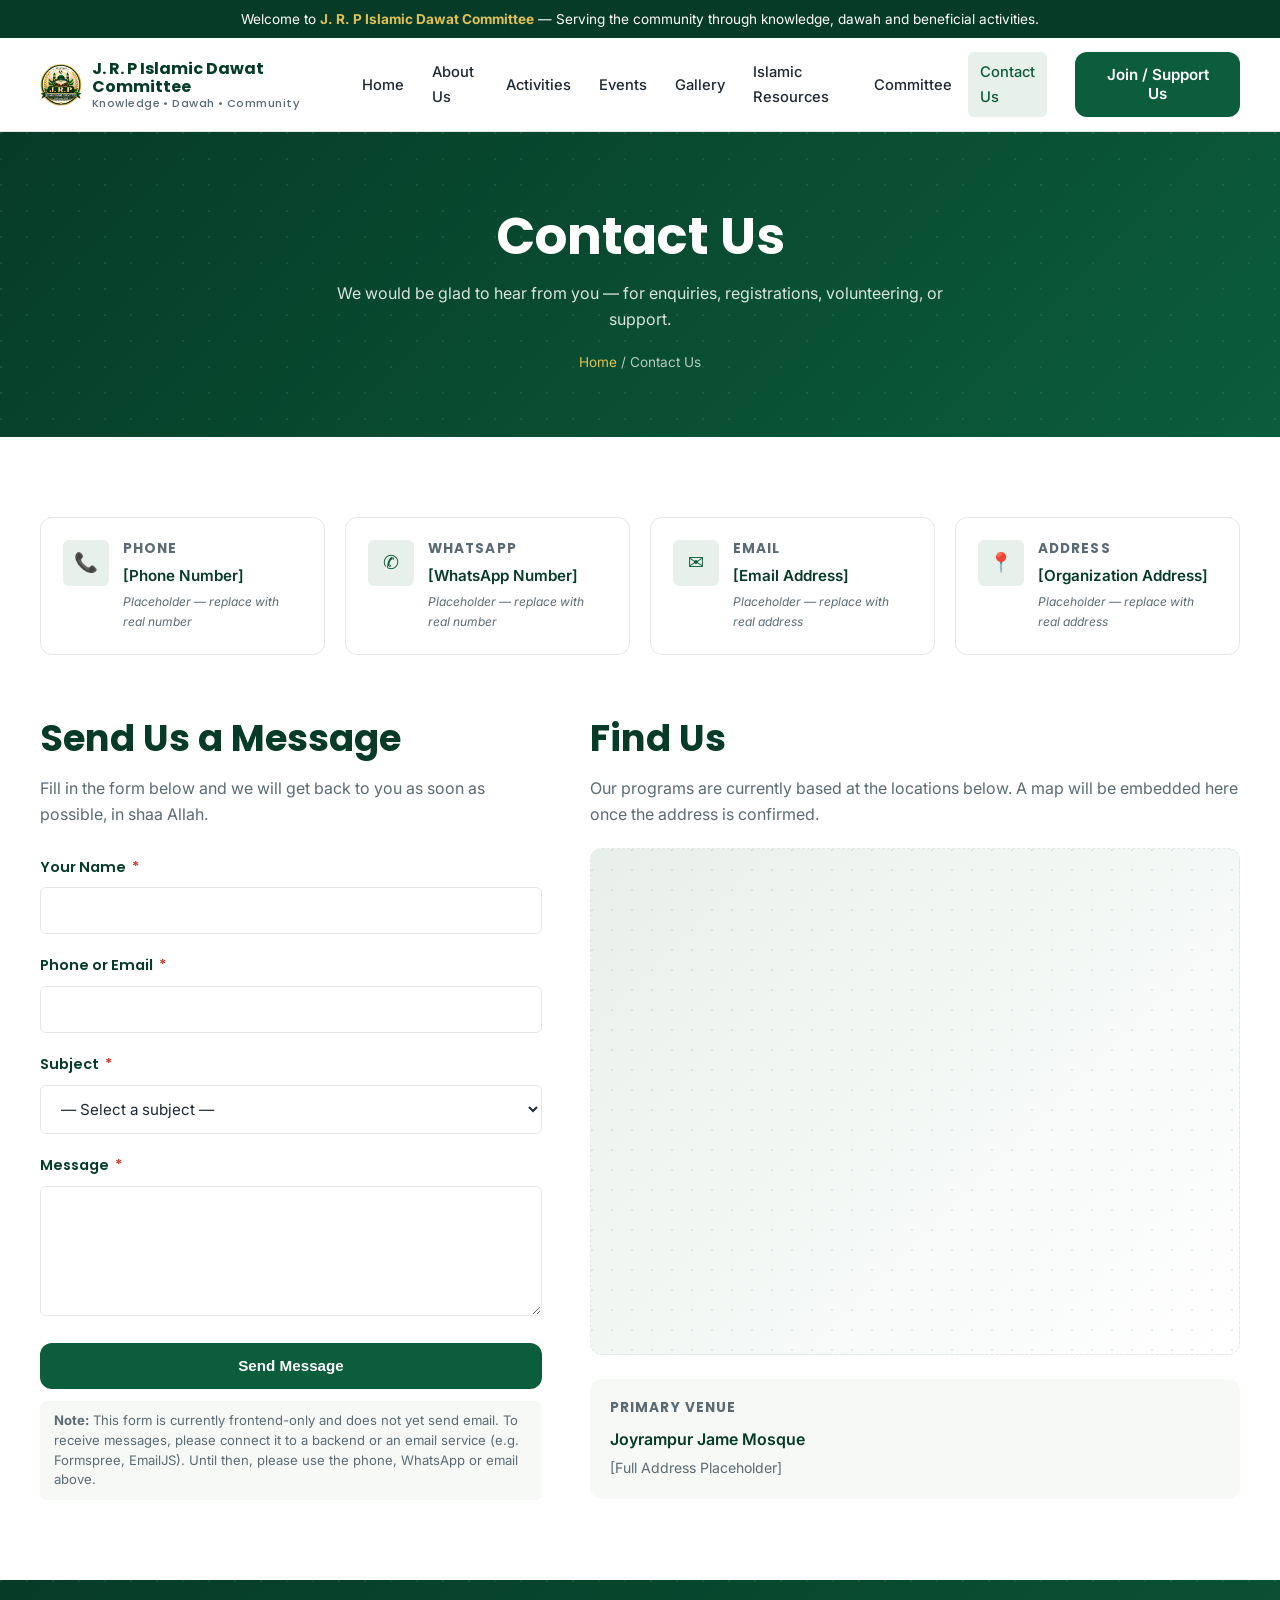
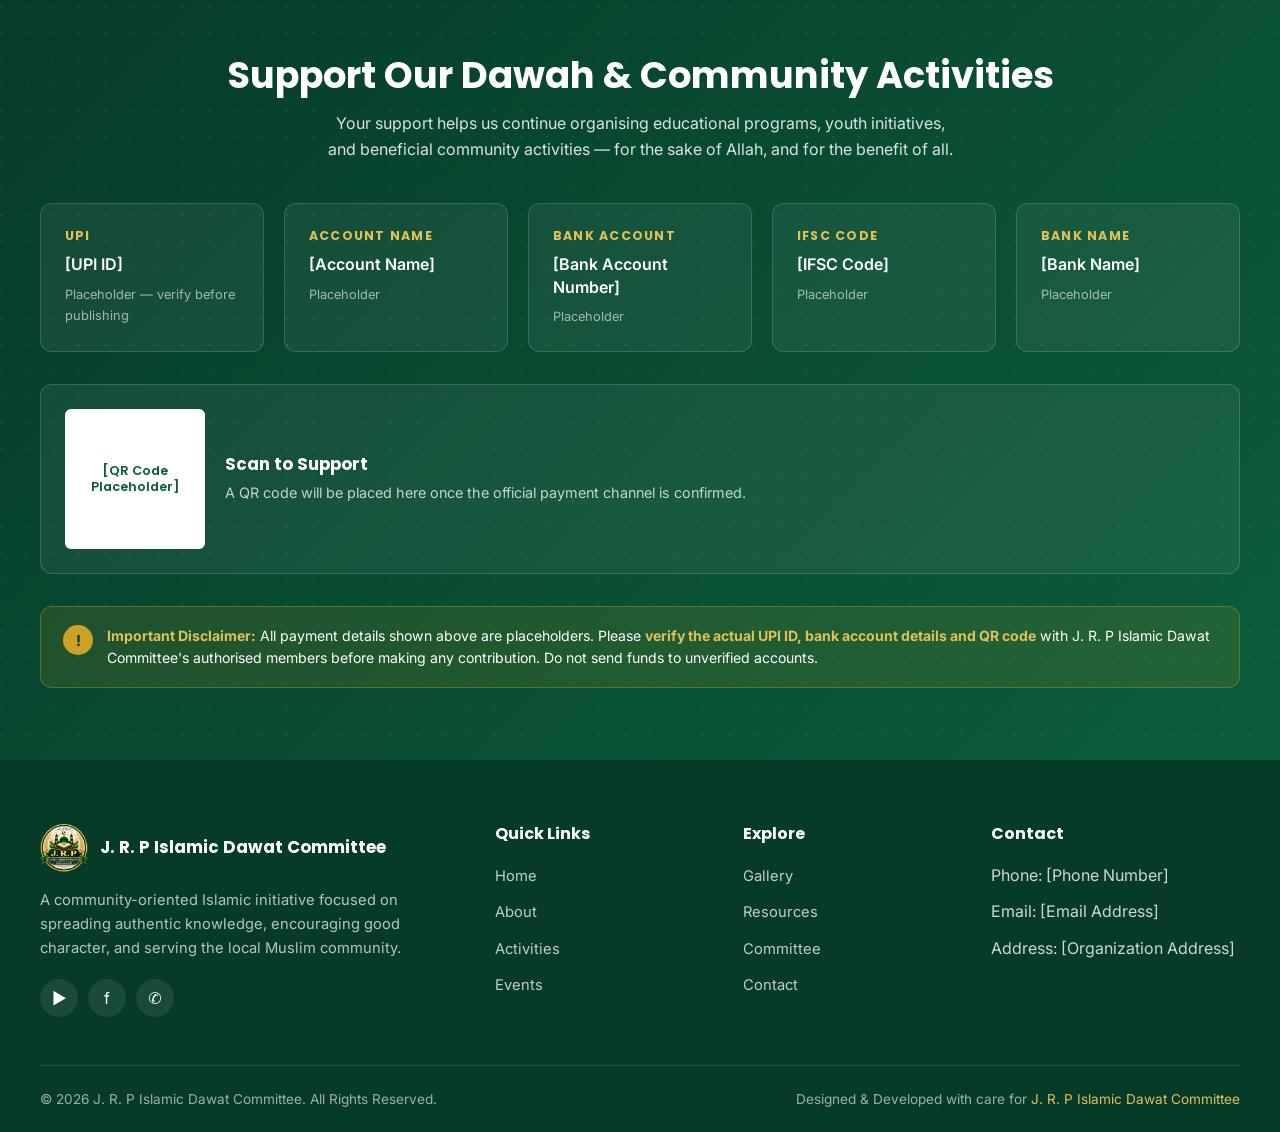
==== commit 1c13ec1d: "Added contact.html" ====
--- a/contact.html
+++ b/contact.html
@@ -435,7 +435,7 @@
           <h2 style="margin-bottom:14px;">Find Us</h2>
           <p style="margin-bottom:20px;">Our programs are currently based at the locations below. A map will be embedded here once the address is confirmed.</p>
           <div class="map-placeholder" role="img" aria-label="Map placeholder">
-            <span>[Map will appear here]<br />Replace with Google Maps iframe once address is confirmed</span>
+            <span><iframe src="https://www.google.com/maps/embed?pb=!1m18!1m12!1m3!1d1088.571003763394!2d87.61579669621267!3d23.406233035819586!2m3!1f0!2f0!3f0!3m2!1i1024!2i768!4f13.1!3m3!1m2!1s0x39f9d59ce1db4d9b%3A0x2d4bface529b5464!2sJoyrampur%20Jama%20Masjid!5e0!3m2!1sen!2sin!4v1791797747836!5m2!1sen!2sin" width="600" height="450" style="border:0;" allowfullscreen="" loading="lazy" referrerpolicy="strict-origin-when-cross-origin"></iframe></span>
           </div>
 
           <div style="margin-top:24px;padding:20px;background:var(--light-bg);border-radius:var(--radius);">
